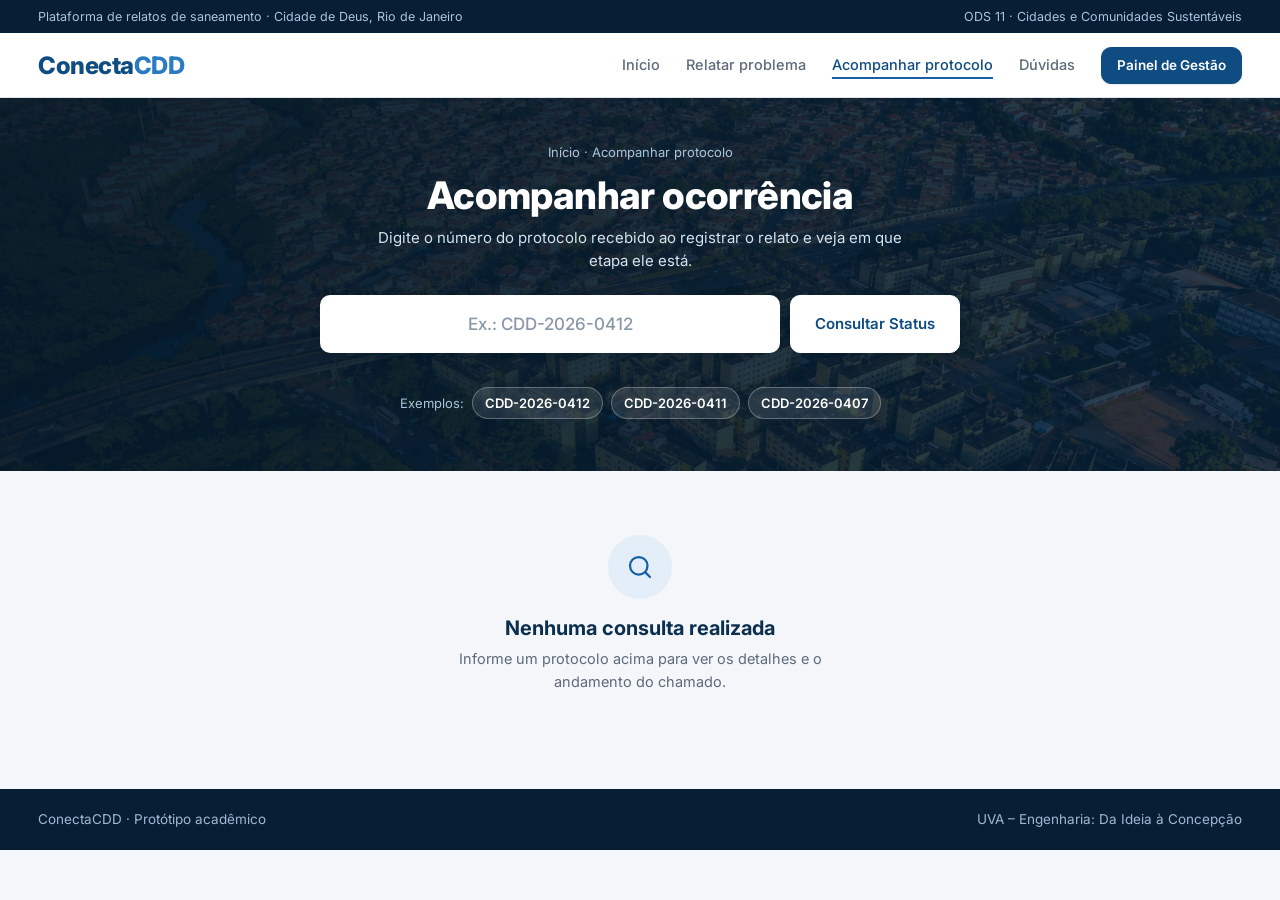
==== acompanhar.html @ 63672cc1 "Feat: add readme.md" ====
<!DOCTYPE html>
<html lang="pt-BR">
<head>
  <meta charset="UTF-8">
  <meta name="viewport" content="width=device-width, initial-scale=1.0">
  <title>Acompanhar protocolo – ConectaCDD</title>

  <link rel="preconnect" href="https://fonts.googleapis.com">
  <link rel="preconnect" href="https://fonts.gstatic.com" crossorigin>
  <link href="https://fonts.googleapis.com/css2?family=Inter:wght@400;500;600;700;800&display=swap" rel="stylesheet">

  <link rel="shortcut icon" href="images/favicon.png" type="image/x-icon">
  <link rel="stylesheet" href="css/style.css">
  <link rel="stylesheet" href="css/acompanhar.css">
</head>
<body>

  <div class="topbar">
    <div class="container topbar-inner">
      <span>Plataforma de relatos de saneamento · Cidade de Deus, Rio de Janeiro</span>
      <span class="topbar-ods">ODS 11 · Cidades e Comunidades Sustentáveis</span>
    </div>
  </div>

  <header class="header">
    <nav class="container nav">
      <a href="index.html" class="logo">Conecta<span>CDD</span></a>

      <ul class="nav-links">
        <li><a href="index.html">Início</a></li>
        <li><a href="relatar.html">Relatar problema</a></li>
        <li><a href="acompanhar.html" class="active">Acompanhar protocolo</a></li>
        <li><a href="index.html#faq">Dúvidas</a></li>
        <li><a href="gestao.html" class="btn btn-sm">Painel de Gestão</a></li>
      </ul>

      <button id="menu-btn" class="menu-btn" aria-label="Abrir menu" aria-expanded="false">☰</button>
    </nav>

    <ul id="menu-mobile" class="nav-mobile hidden">
      <li><a href="index.html">Início</a></li>
      <li><a href="relatar.html">Relatar problema</a></li>
      <li><a href="acompanhar.html">Acompanhar protocolo</a></li>
      <li><a href="index.html#faq">Dúvidas</a></li>
      <li><a href="gestao.html">Painel de Gestão</a></li>
    </ul>
  </header>

  <main>
    <!-- BUSCA -->
    <section class="ac-hero">
      <div class="container ac-hero-inner">
        <p class="ac-crumbs"><a href="index.html">Início</a> · Acompanhar protocolo</p>
        <h1>Acompanhar ocorrência</h1>
        <p class="ac-hero-sub">Digite o número do protocolo recebido ao registrar o relato e veja em que etapa ele está.</p>

        <form class="ac-busca" id="form-busca" novalidate>
          <label class="sr-only" for="protocolo">Número do protocolo</label>
          <div class="ac-busca-linha">
            <input type="text" id="protocolo" name="protocolo" placeholder="Ex.: CDD-2026-0412" maxlength="16" autocomplete="off" autocapitalize="characters" spellcheck="false">
            <button type="submit" class="btn btn-light" id="btn-consultar">Consultar Status</button>
          </div>
          <p class="ac-erro" id="erro-busca" role="alert"></p>

          <div class="ac-exemplos">
            <span>Exemplos:</span>
            <button type="button" class="ac-exemplo" data-protocolo="CDD-2026-0412">CDD-2026-0412</button>
            <button type="button" class="ac-exemplo" data-protocolo="CDD-2026-0411">CDD-2026-0411</button>
            <button type="button" class="ac-exemplo" data-protocolo="CDD-2026-0407">CDD-2026-0407</button>
          </div>
        </form>
      </div>
    </section>

    <!-- RESULTADO -->
    <section class="container ac-area" aria-live="polite">

      <!-- Estado inicial -->
      <div class="ac-vazio" id="estado-vazio">
        <div class="ac-vazio-icone">
          <svg viewBox="0 0 24 24" aria-hidden="true"><circle cx="11" cy="11" r="7"/><path d="M20 20l-3.5-3.5"/></svg>
        </div>
        <h2>Nenhuma consulta realizada</h2>
        <p>Informe um protocolo acima para ver os detalhes e o andamento do chamado.</p>
      </div>

      <!-- Não encontrado -->
      <div class="ac-vazio hidden" id="estado-nao-encontrado">
        <div class="ac-vazio-icone ac-vazio-icone--erro">
          <svg viewBox="0 0 24 24" aria-hidden="true"><circle cx="12" cy="12" r="9"/><path d="M12 8v5"/><path d="M12 16.5h.01"/></svg>
        </div>
        <h2>Protocolo não encontrado</h2>
        <p>Não localizamos <strong id="nao-encontrado-protocolo"></strong>. Confira o número e tente novamente.</p>
        <a href="relatar.html" class="btn btn-ghost">Registrar um novo relato</a>
      </div>

      <!-- Detalhes + Timeline -->
      <div class="ac-resultado hidden" id="resultado">

        <article class="ac-card">
          <div class="ac-topo">
            <div class="ac-protocolo">
              <small>Protocolo</small>
              <strong id="res-protocolo" tabindex="-1">CDD-0000-0000</strong>
            </div>
            <span class="pill" id="res-status">Status</span>
          </div>
          <p class="ac-msg" id="res-mensagem"></p>
        </article>

        <article class="ac-card">
          <h2 class="ac-titulo">Andamento do chamado</h2>
          <ol class="timeline" id="timeline">
            <li class="tl-item" data-etapa="recebido">
              <span class="tl-marcador">1</span>
              <div class="tl-corpo">
                <h3 class="tl-titulo">Registrado</h3>
                <p class="tl-desc">Relato recebido e protocolo gerado.</p>
                <p class="tl-data"></p>
              </div>
            </li>
            <li class="tl-item" data-etapa="analise">
              <span class="tl-marcador">2</span>
              <div class="tl-corpo">
                <h3 class="tl-titulo">Em análise</h3>
                <p class="tl-desc">Iguá Rio e Rio-Águas avaliam e priorizam o chamado.</p>
                <p class="tl-data"></p>
              </div>
            </li>
            <li class="tl-item" data-etapa="campo">
              <span class="tl-marcador">3</span>
              <div class="tl-corpo">
                <h3 class="tl-titulo">Equipe em campo</h3>
                <p class="tl-desc">Equipe enviada ao local para o reparo.</p>
                <p class="tl-data"></p>
              </div>
            </li>
            <li class="tl-item" data-etapa="resolvido">
              <span class="tl-marcador">4</span>
              <div class="tl-corpo">
                <h3 class="tl-titulo">Resolvido</h3>
                <p class="tl-desc">Problema solucionado e chamado encerrado.</p>
                <p class="tl-data"></p>
              </div>
            </li>
          </ol>
        </article>

        <article class="ac-card">
          <h2 class="ac-titulo">Detalhes da ocorrência</h2>
          <dl class="ac-grid">
            <div><dt>Tipo</dt><dd id="res-tipo"></dd></div>
            <div><dt>Órgão responsável</dt><dd id="res-orgao"></dd></div>
            <div><dt>Localidade</dt><dd id="res-localidade"></dd></div>
            <div><dt>Referência</dt><dd id="res-referencia"></dd></div>
            <div><dt>Prioridade</dt><dd><span class="pill" id="res-gravidade"></span></dd></div>
            <div><dt>Registrado em</dt><dd id="res-registro"></dd></div>
            <div><dt>Última atualização</dt><dd id="res-atualizacao"></dd></div>
            <div class="ac-grid-full"><dt>Descrição</dt><dd id="res-descricao"></dd></div>
            <div class="ac-grid-full hidden" id="res-foto-wrap">
              <dt>Foto anexada</dt>
              <dd class="ac-foto"><img id="res-foto" alt="Foto anexada ao relato"></dd>
            </div>
          </dl>

          <div class="ac-acoes">
            <button type="button" class="btn btn-ghost" id="btn-nova-consulta">Nova consulta</button>
            <a href="relatar.html" class="btn">Relatar outro problema</a>
          </div>
        </article>
      </div>
    </section>
  </main>

  <footer class="footer">
    <div class="container footer-inner">
      <span>ConectaCDD · Protótipo acadêmico</span>
      <span>UVA – Engenharia: Da Ideia à Concepção</span>
    </div>
  </footer>

  <script src="js/main.js" defer></script>
  <script src="js/acompanhar.js" defer></script>
</body>
</html>
---- css/style.css ----
/* ===== Tokens de design ===== */
:root {
    --blue-950: #071f35;
    --blue-900: #0b2f4f;
    --blue-700: #0f4c81;
    --blue-600: #1560a8;
    --blue-500: #2b7bc4;
    --blue-100: #e4eef8;
    --blue-50: #f1f6fb;

    --bg: #f4f6f9;
    --surface: #ffffff;
    --border: #dde4ec;
    --text: #17222d;
    --muted: #5d6b7a;

    --ok: #15803d;
    --ok-bg: rgba(22, 163, 74, .12);
    --warn: #b45309;
    --warn-bg: rgba(234, 138, 12, .15);
    --danger: #b91c1c;
    --danger-bg: rgba(220, 38, 38, .11);
    --info: #1d5f9e;
    --info-bg: rgba(37, 117, 196, .12);
    --neutral: #475569;
    --neutral-bg: rgba(100, 116, 139, .14);

    --radius: 10px;
    --radius-lg: 14px;
    --radius-pill: 999px;

    --shadow-sm: 0 1px 2px rgba(15, 35, 55, .06), 0 1px 3px rgba(15, 35, 55, .05);
    --shadow-md: 0 4px 12px rgba(15, 35, 55, .08), 0 2px 4px rgba(15, 35, 55, .05);
    --shadow-lg: 0 14px 32px rgba(15, 35, 55, .16), 0 4px 10px rgba(15, 35, 55, .08);

    --ease: cubic-bezier(.2, .7, .3, 1);
    --gutter: clamp(16px, 3vw, 40px);
}

/* ===== Reset ===== */
* {
    box-sizing: border-box;
    margin: 0;
    padding: 0;
}

html {
    scroll-behavior: smooth;
    scroll-padding-top: 84px;
}

body {
    font-family: "Inter", system-ui, -apple-system, "Segoe UI", Roboto, Arial, sans-serif;
    font-size: 15px;
    line-height: 1.55;
    color: var(--text);
    background: var(--bg);
    -webkit-font-smoothing: antialiased;
}

a {
    color: inherit;
    text-decoration: none;
}

ul,
ol {
    list-style: none;
}

button {
    font-family: inherit;
}

.container {
    width: 100%;
    max-width: 1400px;
    margin: 0 auto;
    padding: 0 var(--gutter);
}

.hidden {
    display: none !important;
}

:focus-visible {
    outline: 3px solid rgba(43, 123, 196, .55);
    outline-offset: 2px;
    border-radius: 6px;
}

/* ===== Botões ===== */
.btn {
    display: inline-block;
    padding: 11px 22px;
    border-radius: var(--radius);
    font-weight: 600;
    font-size: 14.5px;
    background: var(--blue-700);
    color: #fff;
    border: 1px solid var(--blue-700);
    cursor: pointer;
    box-shadow: var(--shadow-sm);
    transition: background .2s var(--ease), border-color .2s var(--ease), transform .2s var(--ease), box-shadow .2s var(--ease);
}

.btn:hover {
    background: var(--blue-900);
    border-color: var(--blue-900);
    transform: translateY(-1px);
    box-shadow: var(--shadow-md);
}

.btn:active {
    transform: translateY(0);
    box-shadow: var(--shadow-sm);
}

.btn-sm {
    padding: 7px 15px;
    font-size: 13.5px;
}

.btn-block {
    width: 100%;
    text-align: center;
}

.btn-light {
    background: #fff;
    color: var(--blue-700);
    border-color: #fff;
}

.btn-light:hover {
    background: var(--blue-50);
    border-color: var(--blue-50);
}

.btn-outline {
    background: transparent;
    border-color: rgba(255, 255, 255, .6);
    box-shadow: none;
}

.btn-outline:hover {
    background: rgba(255, 255, 255, .14);
    border-color: #fff;
}

/* ===== Faixa institucional ===== */
.topbar {
    background: var(--blue-950);
    color: #a9c4da;
    font-size: 12.5px;
}

.topbar-inner {
    display: flex;
    justify-content: space-between;
    gap: 12px;
    padding-top: 7px;
    padding-bottom: 7px;
}

.topbar-ods {
    display: none;
}

/* ===== Cabeçalho ===== */
.header {
    background: rgba(255, 255, 255, .94);
    backdrop-filter: blur(8px);
    border-bottom: 1px solid var(--border);
    box-shadow: var(--shadow-sm);
    position: sticky;
    top: 0;
    z-index: 50;
}

.nav {
    display: flex;
    align-items: center;
    justify-content: space-between;
    height: 64px;
}

.logo {
    font-size: 24px;
    font-weight: 800;
    color: var(--blue-700);
    letter-spacing: -.5px;
}

.logo span {
    color: var(--blue-500);
}

.nav-links {
    display: none;
    align-items: center;
    gap: 26px;
    font-size: 14.5px;
    font-weight: 500;
    color: var(--muted);
}

.nav-links a:not(.btn) {
    position: relative;
    padding: 4px 0;
    transition: color .2s var(--ease);
}

.nav-links a:not(.btn)::after {
    content: "";
    position: absolute;
    left: 0;
    bottom: -2px;
    width: 100%;
    height: 2px;
    background: var(--blue-600);
    transform: scaleX(0);
    transform-origin: left;
    transition: transform .25s var(--ease);
}

.nav-links a:not(.btn):hover,
.nav-links a.active {
    color: var(--blue-700);
}

.nav-links a:not(.btn):hover::after,
.nav-links a.active::after {
    transform: scaleX(1);
}

.menu-btn {
    background: none;
    border: 1px solid var(--border);
    border-radius: var(--radius);
    padding: 5px 12px;
    font-size: 20px;
    cursor: pointer;
    transition: background .2s;
}

.menu-btn:hover {
    background: var(--blue-50);
}

.nav-mobile {
    border-top: 1px solid var(--border);
    background: var(--surface);
}

.nav-mobile a {
    display: block;
    padding: 13px var(--gutter);
    font-size: 15px;
    border-bottom: 1px solid var(--border);
}

.nav-mobile a:hover {
    background: var(--blue-50);
}

/* ===== Hero ===== */
.hero {
    color: #fff;
    background:
        linear-gradient(105deg, rgba(5, 25, 42, .93) 0%, rgba(7, 31, 53, .8) 55%, rgba(7, 31, 53, .66) 100%),
        url("../images/hero-cdd.jpg") center / cover no-repeat,
        var(--blue-900);
}

.hero-grid {
    display: grid;
    gap: 24px;
    padding-top: 44px;
    padding-bottom: 48px;
}

.hero-badge {
    display: inline-block;
    margin-bottom: 14px;
    padding: 4px 12px;
    font-size: 12.5px;
    font-weight: 600;
    letter-spacing: .2px;
    color: #cfe4f5;
    background: rgba(255, 255, 255, .1);
    border: 1px solid rgba(255, 255, 255, .18);
    border-radius: var(--radius-pill);
}

.hero h1 {
    font-size: 32px;
    line-height: 1.18;
    font-weight: 800;
    letter-spacing: -.8px;
    max-width: 800px;
    text-shadow: 0 1px 4px rgba(0, 0, 0, .4);
}

.hero p {
    margin-top: 14px;
    max-width: 640px;
    font-size: 17px;
    color: #d3e3f0;
}

.hero-actions {
    margin-top: 24px;
    display: flex;
    flex-wrap: wrap;
    gap: 12px;
}

.consulta {
    background: var(--surface);
    color: var(--text);
    border-radius: var(--radius-lg);
    padding: 24px;
    align-self: center;
    box-shadow: var(--shadow-lg);
}

.consulta h2 {
    font-size: 19px;
    font-weight: 700;
    color: var(--blue-900);
}

.consulta-sub {
    margin: 2px 0 16px;
    font-size: 13.5px;
    color: var(--muted);
}

.consulta label {
    display: block;
    font-size: 13px;
    font-weight: 600;
    color: var(--muted);
    margin-bottom: 6px;
}

.consulta input {
    width: 100%;
    padding: 12px 14px;
    margin-bottom: 14px;
    border: 1px solid var(--border);
    border-radius: var(--radius);
    font-size: 15px;
    font-family: inherit;
    background: var(--blue-50);
    transition: border-color .2s, box-shadow .2s, background .2s;
}

.consulta input:focus {
    outline: none;
    background: #fff;
    border-color: var(--blue-500);
    box-shadow: 0 0 0 4px rgba(43, 123, 196, .15);
}

.consulta-dica {
    margin-top: 12px;
    font-size: 12.5px;
    color: var(--muted);
}

.link-btn {
    background: none;
    border: none;
    padding: 0;
    font-size: inherit;
    font-weight: 600;
    color: var(--blue-600);
    cursor: pointer;
    text-decoration: underline;
    text-underline-offset: 2px;
}

.link-btn:hover {
    color: var(--blue-900);
}

/* ===== Estatísticas ===== */
.stats {
    background: var(--surface);
    border-bottom: 1px solid var(--border);
}

.stats-grid {
    display: grid;
    grid-template-columns: repeat(2, 1fr);
    gap: 4px;
    padding-top: 6px;
    padding-bottom: 6px;
}

.stat {
    padding: 14px 18px;
    margin: 8px 0;
    border-left: 4px solid var(--blue-600);
    border-radius: 2px;
}

.stat strong {
    display: block;
    font-size: 32px;
    font-weight: 800;
    letter-spacing: -.8px;
    line-height: 1.1;
    color: var(--blue-700);
}

.stat span {
    font-size: 12.5px;
    font-weight: 500;
    color: var(--muted);
    text-transform: uppercase;
    letter-spacing: .5px;
}

.stat-ok {
    border-color: #22a35a;
}

.stat-ok strong {
    color: var(--ok);
}

.stat-warn {
    border-color: #e8890c;
}

.stat-warn strong {
    color: var(--warn);
}

.stat-danger {
    border-color: #dc4a4a;
}

.stat-danger strong {
    color: var(--danger);
}

/* ===== Blocos ===== */
.block {
    padding-top: 28px;
}

.block-last {
    padding-bottom: 36px;
}

.block-head {
    display: flex;
    flex-direction: column;
    gap: 2px;
    margin-bottom: 14px;
}

.block-title {
    font-size: 21px;
    font-weight: 700;
    letter-spacing: -.3px;
    color: var(--blue-900);
    margin-bottom: 14px;
}

.block-head .block-title {
    margin-bottom: 0;
}

.block-sub {
    font-size: 14px;
    color: var(--muted);
}

.tipos {
    display: grid;
    grid-template-columns: repeat(2, 1fr);
    gap: 14px;
}

.tipo {
    display: block;
    background: var(--surface);
    border: 1px solid var(--border);
    border-top: 4px solid var(--blue-600);
    border-radius: var(--radius-lg);
    padding: 18px 20px;
    box-shadow: var(--shadow-sm);
    transition: transform .25s var(--ease), box-shadow .25s var(--ease), border-color .25s;
}

.tipo:hover {
    transform: translateY(-3px);
    box-shadow: var(--shadow-md);
}

.tipo strong {
    display: block;
    font-size: 16.5px;
    font-weight: 700;
    margin-bottom: 2px;
}

.tipo span {
    font-size: 13.5px;
    color: var(--muted);
}

.tipo-esgoto {
    border-top-color: #8a5a34;
}

.tipo-vazamento {
    border-top-color: #1d8fb5;
}

.tipo-alagamento {
    border-top-color: #2c64b8;
}

.tipo-entulho {
    border-top-color: #d98a14;
}

/* ===== Painéis ===== */
.content {
    display: grid;
    gap: 18px;
    padding-top: 18px;
    padding-bottom: 6px;
}

.panel {
    background: var(--surface);
    border: 1px solid var(--border);
    border-radius: var(--radius-lg);
    padding: 20px 22px;
    box-shadow: var(--shadow-sm);
}

.panel-head {
    display: flex;
    align-items: center;
    justify-content: space-between;
    gap: 10px;
    padding-bottom: 12px;
    margin-bottom: 14px;
    border-bottom: 1px solid var(--border);
}

.panel-head h2 {
    font-size: 18px;
    font-weight: 700;
    color: var(--blue-900);
}

.resultado {
    font-size: 12.5px;
    font-weight: 600;
    color: var(--blue-700);
    background: var(--blue-100);
    padding: 3px 11px;
    border-radius: var(--radius-pill);
    white-space: nowrap;
}

/* Filtros */
.filtros {
    display: flex;
    flex-direction: column;
    gap: 10px;
    margin-bottom: 14px;
}

.busca input {
    width: 100%;
    padding: 10px 14px;
    border: 1px solid var(--border);
    border-radius: var(--radius);
    font-size: 14px;
    font-family: inherit;
    background: var(--blue-50);
    transition: border-color .2s, box-shadow .2s, background .2s;
}

.busca input:focus {
    outline: none;
    background: #fff;
    border-color: var(--blue-500);
    box-shadow: 0 0 0 4px rgba(43, 123, 196, .15);
}

.chips {
    display: flex;
    flex-wrap: wrap;
    gap: 8px;
}

.chip {
    padding: 6px 14px;
    font-size: 13px;
    font-weight: 600;
    color: var(--muted);
    background: var(--surface);
    border: 1px solid var(--border);
    border-radius: var(--radius-pill);
    cursor: pointer;
    transition: background .2s var(--ease), color .2s, border-color .2s, transform .2s var(--ease);
}

.chip:hover {
    border-color: var(--blue-500);
    color: var(--blue-700);
    transform: translateY(-1px);
}

.chip.is-active {
    background: var(--blue-700);
    border-color: var(--blue-700);
    color: #fff;
}

/* Tabela */
.table-wrap {
    overflow-x: auto;
    border: 1px solid var(--border);
    border-radius: var(--radius);
}

table {
    width: 100%;
    border-collapse: collapse;
    font-size: 14px;
    min-width: 880px;
}

thead th {
    text-align: left;
    background: var(--blue-50);
    color: var(--muted);
    font-size: 11.5px;
    font-weight: 700;
    text-transform: uppercase;
    letter-spacing: .6px;
}

th,
td {
    padding: 12px 14px;
    border-bottom: 1px solid var(--border);
    vertical-align: middle;
}

tbody tr:last-child td {
    border-bottom: none;
}

tbody tr {
    transition: background .2s;
}

tbody tr:hover {
    background: var(--blue-50);
}

td:first-child {
    font-weight: 700;
    color: var(--blue-700);
    white-space: nowrap;
}

td:nth-child(3) {
    min-width: 280px;
    color: #2c3a47;
}

td:last-child {
    color: var(--muted);
    white-space: nowrap;
}

tr.destaque {
    animation: destaque 2.6s var(--ease);
}

@keyframes destaque {

    0%,
    60% {
        background: rgba(43, 123, 196, .2);
    }

    100% {
        background: transparent;
    }
}

.vazio {
    text-align: center;
    color: var(--muted);
    padding: 28px 14px;
}

/* Pílulas de status e gravidade */
.pill {
    display: inline-flex;
    align-items: center;
    gap: 6px;
    padding: 3px 11px;
    border-radius: var(--radius-pill);
    font-size: 12.5px;
    font-weight: 600;
    white-space: nowrap;
}

.pill::before {
    content: "";
    width: 6px;
    height: 6px;
    border-radius: 50%;
    background: currentColor;
}

.pill-alta {
    color: var(--danger);
    background: var(--danger-bg);
}

.pill-media {
    color: var(--warn);
    background: var(--warn-bg);
}

.pill-baixa {
    color: var(--ok);
    background: var(--ok-bg);
}

.pill-analise {
    color: var(--neutral);
    background: var(--neutral-bg);
}

.pill-andamento {
    color: var(--info);
    background: var(--info-bg);
}

.pill-resolvido {
    color: var(--ok);
    background: var(--ok-bg);
}

.steps {
    display: grid;
    gap: 18px;
}

.steps li {
    display: flex;
    gap: 14px;
    align-items: flex-start;
}

.step-num {
    flex: 0 0 36px;
    height: 36px;
    border-radius: 50%;
    background: var(--blue-100);
    color: var(--blue-700);
    font-weight: 800;
    font-size: 15px;
    display: grid;
    place-items: center;
}

.steps h3 {
    font-size: 15.5px;
    font-weight: 700;
}

.steps p {
    font-size: 14px;
    color: var(--muted);
}

.note {
    margin-top: 10px;
    font-size: 12.5px;
    color: var(--muted);
}

/* ===== Áreas ===== */
.areas {
    display: grid;
    grid-template-columns: repeat(2, 1fr);
    gap: 14px;
}

.area {
    background: var(--surface);
    border: 1px solid var(--border);
    border-left: 4px solid var(--blue-500);
    border-radius: var(--radius-lg);
    padding: 16px 18px;
    box-shadow: var(--shadow-sm);
    transition: transform .25s var(--ease), box-shadow .25s var(--ease);
}

.area:hover {
    transform: translateY(-3px);
    box-shadow: var(--shadow-md);
}

.area h3 {
    font-size: 16.5px;
    font-weight: 700;
    color: var(--blue-900);
}

.area p {
    font-size: 13.5px;
    color: var(--muted);
}

.area-count {
    display: inline-block;
    margin-top: 10px;
    font-size: 12.5px;
    font-weight: 600;
    color: var(--blue-700);
    background: var(--blue-100);
    padding: 3px 11px;
    border-radius: var(--radius-pill);
}

/* ===== Parceiros: logo em círculo, fundo preenchendo 100% até a borda redonda ===== */
.parceiros {
    display: grid;
    grid-template-columns: 1fr;
    gap: 14px;
}

.parceiro {
    display: flex;
    flex-direction: column;
    align-items: center;
    text-align: center;
    padding: 24px 22px 26px;
    background: var(--surface);
    border: 1px solid var(--border);
    border-radius: var(--radius-lg);
    box-shadow: var(--shadow-sm);
    transition: transform .25s var(--ease), box-shadow .25s var(--ease);
}

.parceiro:hover {
    transform: translateY(-3px);
    box-shadow: var(--shadow-md);
}

/* Círculo: sem padding, sem borda interna; o fundo vai até a borda redonda */
.parceiro-logo {
    width: 104px;
    height: 104px;
    flex: 0 0 104px;
    margin-bottom: 16px;
    padding: 0;
    border: 0;
    border-radius: 50%;
    overflow: hidden;
    display: flex;
    align-items: center;
    justify-content: center;
    box-shadow: 0 0 0 1px rgba(15, 35, 55, .10), 0 3px 10px rgba(15, 35, 55, .10);
    /* contorno externo suave */
}

.parceiro-logo img {
    display: block;
    width: 78%;
    height: 78%;
    object-fit: contain;
    object-position: center;
}

/* Cores de fundo de cada instituição */
.logo-igua {
    background: #F7F9FA;
}

.logo-rio-aguas {
    background: #002754;
}

.logo-prefeitura {
    background: #F8F9FA;
}

.parceiro h3 {
    font-size: 17px;
    font-weight: 700;
    color: var(--blue-900);
    margin-bottom: 4px;
}

.parceiro p {
    font-size: 14px;
    color: var(--muted);
}

.transparencia {
    display: grid;
    grid-template-columns: repeat(2, 1fr);
    gap: 1px;
    margin-top: 14px;
    background: var(--border);
    border: 1px solid var(--border);
    border-radius: var(--radius-lg);
    overflow: hidden;
    box-shadow: var(--shadow-sm);
}

.indicador {
    background: var(--surface);
    padding: 16px 20px;
}

.indicador strong {
    display: block;
    font-size: 26px;
    font-weight: 800;
    letter-spacing: -.5px;
    line-height: 1.15;
    color: var(--blue-700);
}

.indicador span {
    font-size: 12.5px;
    color: var(--muted);
    text-transform: uppercase;
    letter-spacing: .5px;
}

/* ===== FAQ ===== */
.faq {
    display: grid;
    gap: 10px;
}

.faq details {
    background: var(--surface);
    border: 1px solid var(--border);
    border-radius: var(--radius);
    box-shadow: var(--shadow-sm);
    transition: box-shadow .2s, border-color .2s;
}

.faq details:hover {
    box-shadow: var(--shadow-md);
}

.faq details[open] {
    border-color: #bcd3ea;
}

.faq summary {
    list-style: none;
    cursor: pointer;
    padding: 15px 18px;
    font-size: 15.5px;
    font-weight: 600;
    color: var(--blue-900);
    display: flex;
    justify-content: space-between;
    align-items: center;
    gap: 14px;
}

.faq summary::-webkit-details-marker {
    display: none;
}

.faq summary::after {
    content: "+";
    font-size: 24px;
    font-weight: 400;
    color: var(--blue-500);
    line-height: 1;
    transition: transform .25s var(--ease);
}

.faq details[open] summary::after {
    content: "−";
}

.faq details p {
    padding: 0 18px 16px;
    font-size: 14.5px;
    color: var(--muted);
}

/* ===== Toasts ===== */
.toast-area {
    position: fixed;
    right: 16px;
    bottom: 16px;
    left: 16px;
    z-index: 100;
    display: flex;
    flex-direction: column;
    align-items: flex-end;
    gap: 10px;
    pointer-events: none;
}

.toast {
    pointer-events: auto;
    display: flex;
    gap: 12px;
    align-items: flex-start;
    width: 100%;
    max-width: 380px;
    background: var(--surface);
    border: 1px solid var(--border);
    border-left: 5px solid var(--blue-600);
    border-radius: var(--radius);
    padding: 13px 14px;
    box-shadow: var(--shadow-lg);
    animation: toast-in .35s var(--ease);
}

.toast.saindo {
    animation: toast-out .25s ease forwards;
}

.toast-success {
    border-left-color: #22a35a;
}

.toast-error {
    border-left-color: #dc4a4a;
}

.toast-info {
    border-left-color: var(--blue-600);
}

.toast-icone {
    flex: 0 0 24px;
    height: 24px;
    border-radius: 50%;
    display: grid;
    place-items: center;
    font-size: 13px;
    font-weight: 800;
    color: #fff;
    background: var(--blue-600);
}

.toast-success .toast-icone {
    background: #22a35a;
}

.toast-error .toast-icone {
    background: #dc4a4a;
}

.toast-corpo {
    flex: 1;
}

.toast-corpo strong {
    display: block;
    font-size: 14.5px;
    font-weight: 700;
}

.toast-corpo span {
    font-size: 13.5px;
    color: var(--muted);
}

.toast-fechar {
    background: none;
    border: none;
    font-size: 20px;
    line-height: 1;
    color: var(--muted);
    cursor: pointer;
    padding: 0 2px;
}

.toast-fechar:hover {
    color: var(--text);
}

@keyframes toast-in {
    from {
        opacity: 0;
        transform: translateY(14px);
    }

    to {
        opacity: 1;
        transform: translateY(0);
    }
}

@keyframes toast-out {
    to {
        opacity: 0;
        transform: translateY(8px);
    }
}

/* ===== Rodapé ===== */
.footer {
    background: var(--blue-950);
    color: #9fbad0;
    font-size: 13.5px;
    padding: 20px 0;
}

.footer-inner {
    display: flex;
    flex-direction: column;
    gap: 4px;
    text-align: center;
}

/* ===== Desktop ===== */
@media (min-width: 768px) {
    .topbar-ods {
        display: inline;
    }

    .nav-links {
        display: flex;
    }

    .menu-btn,
    .nav-mobile {
        display: none !important;
    }

    .hero-grid {
        grid-template-columns: 1.7fr 1fr;
        gap: 56px;
        padding-top: 76px;
        padding-bottom: 84px;
    }

    .hero h1 {
        font-size: 44px;
    }

    .hero p {
        font-size: 18.5px;
    }

    .stats-grid {
        grid-template-columns: repeat(4, 1fr);
    }

    .tipos {
        grid-template-columns: repeat(4, 1fr);
    }

    .content {
        grid-template-columns: 2.4fr 1fr;
        align-items: start;
    }

    .filtros {
        flex-direction: row;
        align-items: center;
        justify-content: space-between;
    }

    .busca {
        flex: 1;
        max-width: 420px;
    }

    .block-head {
        flex-direction: row;
        align-items: baseline;
        justify-content: space-between;
    }

    .areas {
        grid-template-columns: repeat(3, 1fr);
    }

    .parceiros {
        grid-template-columns: repeat(3, 1fr);
    }

    .transparencia {
        grid-template-columns: repeat(4, 1fr);
    }

    .faq {
        grid-template-columns: 1fr 1fr;
        align-items: start;
    }

    .toast-area {
        left: auto;
    }

    .footer-inner {
        flex-direction: row;
        justify-content: space-between;
        text-align: left;
    }
}

/* Respeita quem prefere menos animação */
@media (prefers-reduced-motion: reduce) {

    *,
    *::before,
    *::after {
        animation-duration: .01ms !important;
        transition-duration: .01ms !important;
        scroll-behavior: auto !important;
    }
}
---- css/acompanhar.css ----
/* ===== Tela de acompanhamento (usa os tokens do style.css) ===== */
.sr-only {
    position: absolute;
    width: 1px;
    height: 1px;
    overflow: hidden;
    clip: rect(0 0 0 0);
    white-space: nowrap;
}

/* ===== Busca ===== */
.ac-hero {
    color: #fff;
    text-align: center;
    background:
        linear-gradient(105deg, rgba(5, 25, 42, .95) 0%, rgba(7, 31, 53, .84) 100%),
        url("../images/hero-cdd.jpg") center / cover no-repeat,
        var(--blue-900);
}

.ac-hero-inner {
    padding: 28px 0 36px;
}

.ac-crumbs {
    font-size: 13px;
    color: #a9c4da;
    margin-bottom: 10px;
}

.ac-crumbs a:hover {
    color: #fff;
}

.ac-hero h1 {
    font-size: 28px;
    font-weight: 800;
    letter-spacing: -.6px;
    line-height: 1.2;
}

.ac-hero-sub {
    max-width: 560px;
    margin: 8px auto 0;
    color: #d3e3f0;
}

.ac-busca {
    max-width: 640px;
    margin: 22px auto 0;
}

.ac-busca-linha {
    display: flex;
    flex-direction: column;
    gap: 10px;
}

.ac-busca input {
    width: 100%;
    padding: 14px 16px;
    border: 2px solid transparent;
    border-radius: var(--radius);
    background: #fff;
    color: var(--text);
    font: inherit;
    font-size: 17px;
    font-weight: 600;
    letter-spacing: .5px;
    text-align: center;
    text-transform: uppercase;
    box-shadow: var(--shadow-md);
    transition: border-color .2s, box-shadow .2s;
}

.ac-busca input::placeholder {
    color: #8a98a6;
    font-weight: 500;
    text-transform: none;
    letter-spacing: 0;
}

.ac-busca input:focus {
    outline: none;
    border-color: var(--blue-500);
    box-shadow: 0 0 0 4px rgba(43, 123, 196, .3);
}

.ac-busca .btn {
    padding: 14px 24px;
    font-size: 15px;
}

.ac-erro {
    min-height: 20px;
    margin-top: 8px;
    font-size: 13.5px;
    font-weight: 600;
    color: #ffc9c9;
}

.ac-exemplos {
    display: flex;
    flex-wrap: wrap;
    justify-content: center;
    align-items: center;
    gap: 8px;
    margin-top: 6px;
    font-size: 13px;
    color: #a9c4da;
}

.ac-exemplo {
    padding: 5px 12px;
    border: 1px solid rgba(255, 255, 255, .28);
    border-radius: var(--radius-pill);
    background: rgba(255, 255, 255, .1);
    color: #fff;
    font: inherit;
    font-size: 13px;
    font-weight: 600;
    cursor: pointer;
    transition: background .2s var(--ease), transform .2s var(--ease), border-color .2s;
}

.ac-exemplo:hover {
    background: rgba(255, 255, 255, .2);
    border-color: #fff;
    transform: translateY(-1px);
}

/* ===== Área de resultado ===== */
.ac-area {
    padding-top: 24px;
    padding-bottom: 40px;
    max-width: 1000px;
}

.ac-vazio {
    text-align: center;
    padding: 40px 16px;
    color: var(--muted);
}

.ac-vazio h2 {
    font-size: 20px;
    font-weight: 700;
    color: var(--blue-900);
    margin-bottom: 4px;
}

.ac-vazio p {
    max-width: 420px;
    margin: 0 auto 16px;
    font-size: 14.5px;
}

.ac-vazio-icone {
    display: grid;
    place-items: center;
    width: 64px;
    height: 64px;
    margin: 0 auto 14px;
    border-radius: 50%;
    background: var(--blue-100);
    color: var(--blue-600);
}

.ac-vazio-icone--erro {
    background: var(--danger-bg);
    color: var(--danger);
}

.ac-vazio-icone svg {
    width: 30px;
    height: 30px;
    fill: none;
    stroke: currentColor;
    stroke-width: 1.8;
    stroke-linecap: round;
    stroke-linejoin: round;
}

.ac-card {
    margin-bottom: 16px;
    padding: 20px 20px;
    background: var(--surface);
    border: 1px solid var(--border);
    border-radius: var(--radius-lg);
    box-shadow: var(--shadow-sm);
    animation: ac-entrada .4s var(--ease) both;
}

.ac-card:nth-child(2) {
    animation-delay: .06s;
}

.ac-card:nth-child(3) {
    animation-delay: .12s;
}

@keyframes ac-entrada {
    from {
        opacity: 0;
        transform: translateY(10px);
    }

    to {
        opacity: 1;
        transform: none;
    }
}

.ac-titulo {
    font-size: 17px;
    font-weight: 700;
    color: var(--blue-900);
    padding-bottom: 12px;
    margin-bottom: 16px;
    border-bottom: 1px solid var(--border);
}

.ac-topo {
    display: flex;
    flex-wrap: wrap;
    justify-content: space-between;
    align-items: center;
    gap: 10px;
}

.ac-protocolo small {
    display: block;
    font-size: 12px;
    font-weight: 600;
    letter-spacing: .6px;
    text-transform: uppercase;
    color: var(--muted);
}

.ac-protocolo strong {
    display: block;
    font-size: 26px;
    font-weight: 800;
    letter-spacing: .5px;
    color: var(--blue-700);
    outline: none;
}

.ac-topo .pill {
    font-size: 13.5px;
    padding: 5px 14px;
}

.ac-msg {
    margin-top: 14px;
    padding: 12px 14px;
    border-radius: var(--radius);
    background: var(--blue-50);
    border: 1px solid #cfe0f1;
    font-size: 14.5px;
    color: var(--blue-900);
}

.ac-msg--ok {
    background: rgba(22, 163, 74, .08);
    border-color: rgba(22, 163, 74, .3);
    color: #14532d;
}

/* Cores do status (complementam as pílulas do style.css) */
.pill-s-recebido {
    color: var(--blue-700);
    background: var(--blue-100);
}

.pill-s-analise {
    color: var(--neutral);
    background: var(--neutral-bg);
}

.pill-s-campo {
    color: var(--warn);
    background: var(--warn-bg);
}

.pill-s-resolvido {
    color: var(--ok);
    background: var(--ok-bg);
}

/* ===== Timeline (vertical no celular, horizontal no desktop) ===== */
.timeline {
    list-style: none;
}

.tl-item {
    position: relative;
    display: grid;
    grid-template-columns: 36px 1fr;
    gap: 14px;
    padding-bottom: 26px;
}

.tl-item:last-child {
    padding-bottom: 0;
}

.tl-item::after {
    content: "";
    position: absolute;
    left: 17px;
    top: 40px;
    bottom: 4px;
    width: 2px;
    background: var(--border);
}

.tl-item:last-child::after {
    display: none;
}

.tl-item.is-done::after {
    background: var(--blue-600);
}

.tl-marcador {
    position: relative;
    z-index: 1;
    display: grid;
    place-items: center;
    width: 36px;
    height: 36px;
    border-radius: 50%;
    background: #fff;
    border: 2px solid var(--border);
    font-size: 14px;
    font-weight: 800;
    color: var(--muted);
    transition: all .3s var(--ease);
}

.tl-item.is-done .tl-marcador {
    background: var(--blue-700);
    border-color: var(--blue-700);
    color: #fff;
}

.tl-item.is-current .tl-marcador {
    background: var(--blue-600);
    border-color: var(--blue-600);
    color: #fff;
    box-shadow: 0 0 0 5px rgba(43, 123, 196, .2);
    animation: ac-pulso 1.8s ease-in-out infinite;
}

.tl-item.is-final .tl-marcador {
    background: #22a35a;
    border-color: #22a35a;
    animation: none;
    box-shadow: 0 0 0 5px rgba(34, 163, 90, .18);
}

@keyframes ac-pulso {

    0%,
    100% {
        box-shadow: 0 0 0 4px rgba(43, 123, 196, .22);
    }

    50% {
        box-shadow: 0 0 0 9px rgba(43, 123, 196, .06);
    }
}

.tl-corpo {
    padding-top: 4px;
}

.tl-titulo {
    font-size: 15.5px;
    font-weight: 700;
    color: var(--muted);
}

.tl-item.is-done .tl-titulo,
.tl-item.is-current .tl-titulo {
    color: var(--blue-900);
}

.tl-desc {
    margin-top: 1px;
    font-size: 13.5px;
    color: var(--muted);
}

.tl-data {
    margin-top: 5px;
    font-size: 12.5px;
    font-weight: 600;
    color: #9aa7b4;
}

.tl-item.is-done .tl-data,
.tl-item.is-current .tl-data {
    color: var(--blue-700);
}

/* ===== Detalhes ===== */
.ac-grid {
    display: grid;
    grid-template-columns: 1fr;
    gap: 16px 28px;
}

.ac-grid dt {
    font-size: 12px;
    font-weight: 700;
    letter-spacing: .5px;
    text-transform: uppercase;
    color: var(--muted);
    margin-bottom: 3px;
}

.ac-grid dd {
    font-size: 15px;
    font-weight: 500;
    word-break: break-word;
}

.ac-foto img {
    display: block;
    max-width: 100%;
    max-height: 280px;
    border-radius: 12px;
    border: 1px solid var(--border);
    object-fit: cover;
}

.ac-acoes {
    display: flex;
    flex-wrap: wrap;
    gap: 10px;
    margin-top: 22px;
    padding-top: 18px;
    border-top: 1px solid var(--border);
}

.ac-acoes .btn {
    text-align: center;
}

.btn-ghost {
    background: #fff;
    color: var(--blue-700);
    border-color: var(--border);
}

.btn-ghost:hover {
    background: var(--blue-50);
    border-color: var(--blue-500);
    color: var(--blue-900);
}

.btn[disabled] {
    opacity: .65;
    cursor: not-allowed;
    transform: none;
}

/* ===== Desktop ===== */
@media (min-width: 768px) {
    .ac-hero-inner {
        padding: 44px 0 52px;
    }

    .ac-hero h1 {
        font-size: 38px;
    }

    .ac-busca-linha {
        flex-direction: row;
    }

    .ac-busca .btn {
        flex: none;
    }

    .ac-card {
        padding: 24px 28px;
    }

    .timeline {
        display: grid;
        grid-template-columns: repeat(4, 1fr);
    }

    .tl-item {
        display: block;
        padding: 0 12px;
        text-align: center;
    }

    .tl-item::after {
        left: calc(50% + 26px);
        right: calc(-50% + 26px);
        top: 17px;
        bottom: auto;
        width: auto;
        height: 2px;
    }

    .tl-marcador {
        margin: 0 auto 12px;
    }

    .tl-corpo {
        padding-top: 0;
    }

    .ac-grid {
        grid-template-columns: 1fr 1fr;
    }

    .ac-grid-full {
        grid-column: 1 / -1;
    }
}
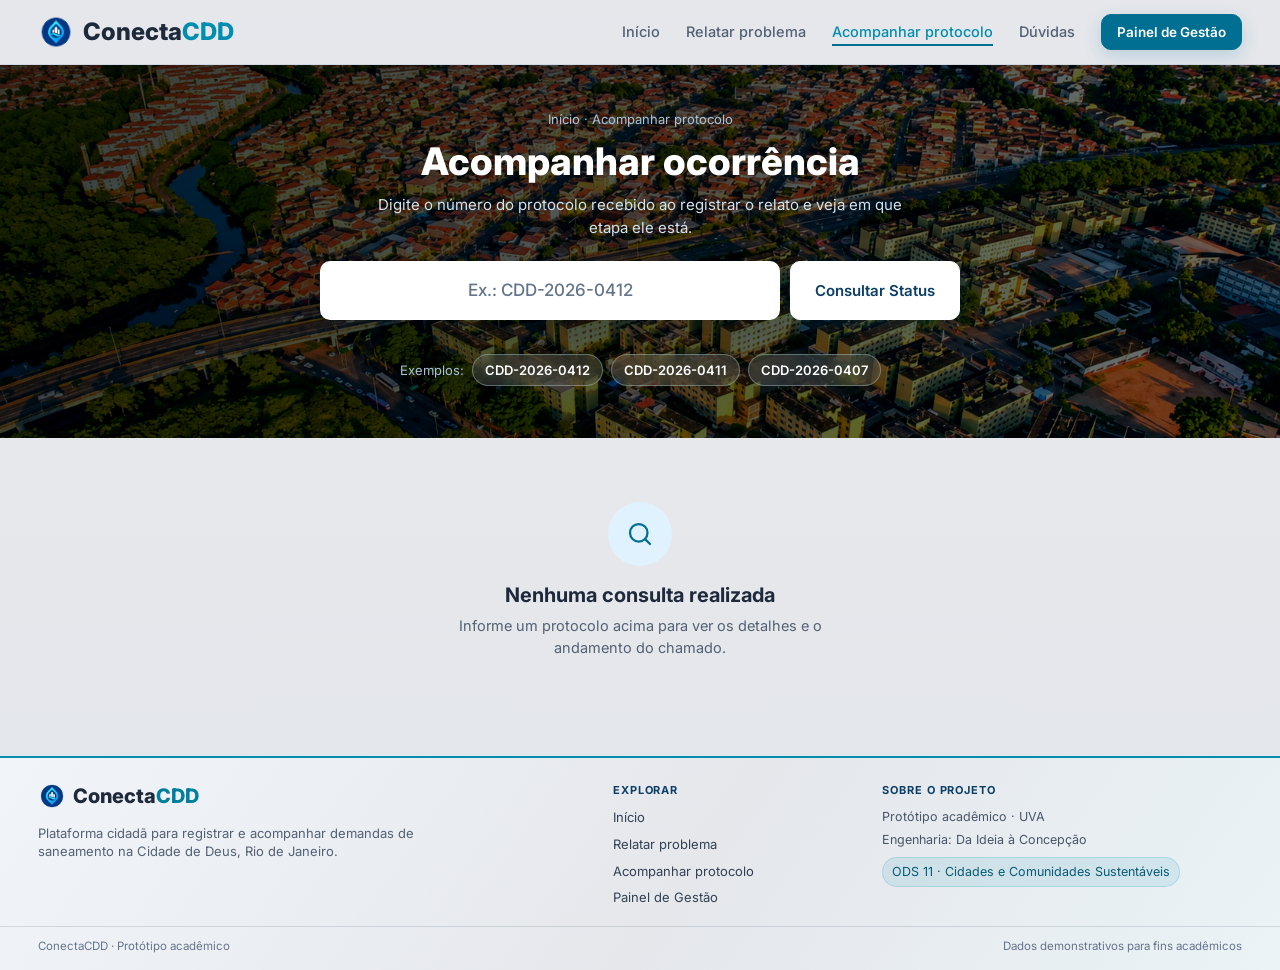
==== commit 9cfebbc9: "Feat: protótipo concluído" ====
--- a/acompanhar.html
+++ b/acompanhar.html
@@ -15,16 +15,9 @@
 </head>
 <body>
 
-  <div class="topbar">
-    <div class="container topbar-inner">
-      <span>Plataforma de relatos de saneamento · Cidade de Deus, Rio de Janeiro</span>
-      <span class="topbar-ods">ODS 11 · Cidades e Comunidades Sustentáveis</span>
-    </div>
-  </div>
-
   <header class="header">
     <nav class="container nav">
-      <a href="index.html" class="logo">Conecta<span>CDD</span></a>
+      <a href="index.html" class="logo"><img src="images/logo.png" alt="" />Conecta<span>CDD</span></a>
 
       <ul class="nav-links">
         <li><a href="index.html">Início</a></li>
@@ -173,9 +166,30 @@
   </main>
 
   <footer class="footer">
-    <div class="container footer-inner">
+    <div class="container footer-main">
+      <div class="footer-brand">
+        <a href="index.html" class="footer-logo"><img src="images/logo.png" alt="" />Conecta<span>CDD</span></a>
+        <p>Plataforma cidadã para registrar e acompanhar demandas de saneamento na Cidade de Deus, Rio de Janeiro.</p>
+      </div>
+      <nav class="footer-navigation" aria-label="Navegação do rodapé">
+        <h2 class="footer-title">Explorar</h2>
+        <ul>
+          <li><a href="index.html">Início</a></li>
+          <li><a href="relatar.html">Relatar problema</a></li>
+          <li><a href="acompanhar.html">Acompanhar protocolo</a></li>
+          <li><a href="gestao.html">Painel de Gestão</a></li>
+        </ul>
+      </nav>
+      <div class="footer-project">
+        <h2 class="footer-title">Sobre o projeto</h2>
+        <p>Protótipo acadêmico · UVA</p>
+        <p>Engenharia: Da Ideia à Concepção</p>
+        <span class="footer-ods">ODS 11 · Cidades e Comunidades Sustentáveis</span>
+      </div>
+    </div>
+    <div class="container footer-bottom">
       <span>ConectaCDD · Protótipo acadêmico</span>
-      <span>UVA – Engenharia: Da Ideia à Concepção</span>
+      <span>Dados demonstrativos para fins acadêmicos</span>
     </div>
   </footer>
 
--- a/css/style.css
+++ b/css/style.css
@@ -1,18 +1,18 @@
 /* ===== Tokens de design ===== */
 :root {
-    --blue-950: #071f35;
-    --blue-900: #0b2f4f;
-    --blue-700: #0f4c81;
-    --blue-600: #1560a8;
-    --blue-500: #2b7bc4;
-    --blue-100: #e4eef8;
-    --blue-50: #f1f6fb;
-
-    --bg: #f4f6f9;
+    --blue-950: #0f172a;
+    --blue-900: #0f172a;
+    --blue-700: #0b3f68;
+    --blue-600: #006f91;
+    --blue-500: #008eae;
+    --blue-100: #e0f2fe;
+    --blue-50: #f8fafc;
+
+    --bg: #e5e7eb;
     --surface: #ffffff;
-    --border: #dde4ec;
-    --text: #17222d;
-    --muted: #5d6b7a;
+    --border: #cbd5e1;
+    --text: #1e293b;
+    --muted: #526174;
 
     --ok: #15803d;
     --ok-bg: rgba(22, 163, 74, .12);
@@ -29,9 +29,9 @@
     --radius-lg: 14px;
     --radius-pill: 999px;
 
-    --shadow-sm: 0 1px 2px rgba(15, 35, 55, .06), 0 1px 3px rgba(15, 35, 55, .05);
-    --shadow-md: 0 4px 12px rgba(15, 35, 55, .08), 0 2px 4px rgba(15, 35, 55, .05);
-    --shadow-lg: 0 14px 32px rgba(15, 35, 55, .16), 0 4px 10px rgba(15, 35, 55, .08);
+    --shadow-sm: 0 3px 12px rgba(15, 35, 55, .08), 0 1px 3px rgba(15, 35, 55, .05);
+    --shadow-md: 0 12px 32px rgba(15, 35, 55, .12), 0 3px 9px rgba(15, 35, 55, .06);
+    --shadow-lg: 0 22px 52px rgba(15, 35, 55, .16), 0 6px 18px rgba(15, 35, 55, .07);
 
     --ease: cubic-bezier(.2, .7, .3, 1);
     --gutter: clamp(16px, 3vw, 40px);
@@ -54,7 +54,9 @@
     font-size: 15px;
     line-height: 1.55;
     color: var(--text);
-    background: var(--bg);
+    background:
+        radial-gradient(900px 420px at 8% 0%, rgba(8, 169, 196, .07), transparent 70%),
+        var(--bg);
     -webkit-font-smoothing: antialiased;
 }
 
@@ -105,10 +107,10 @@
 }
 
 .btn:hover {
-    background: var(--blue-900);
-    border-color: var(--blue-900);
-    transform: translateY(-1px);
-    box-shadow: var(--shadow-md);
+    background: #075f73;
+    border-color: #075f73;
+    transform: translateY(-2px);
+    box-shadow: 0 10px 24px rgba(8, 115, 138, .24);
 }
 
 .btn:active {
@@ -169,10 +171,11 @@
 
 /* ===== Cabeçalho ===== */
 .header {
-    background: rgba(255, 255, 255, .94);
-    backdrop-filter: blur(8px);
-    border-bottom: 1px solid var(--border);
-    box-shadow: var(--shadow-sm);
+    background: rgba(250, 253, 253, .82);
+    -webkit-backdrop-filter: blur(18px) saturate(150%);
+    backdrop-filter: blur(18px) saturate(150%);
+    border-bottom: 1px solid rgba(203, 220, 223, .78);
+    box-shadow: 0 8px 24px rgba(25, 48, 55, .07);
     position: sticky;
     top: 0;
     z-index: 50;
@@ -268,7 +271,7 @@
 .hero {
     color: #fff;
     background:
-        linear-gradient(105deg, rgba(5, 25, 42, .93) 0%, rgba(7, 31, 53, .8) 55%, rgba(7, 31, 53, .66) 100%),
+        linear-gradient(105deg, rgba(25, 43, 49, .82) 0%, rgba(29, 54, 61, .68) 55%, rgba(28, 60, 67, .52) 100%),
         url("../images/hero-cdd.jpg") center / cover no-repeat,
         var(--blue-900);
 }
@@ -317,18 +320,26 @@
 }
 
 .consulta {
-    background: var(--surface);
+    background: rgba(255, 255, 255, .88);
+    -webkit-backdrop-filter: blur(18px) saturate(145%);
+    backdrop-filter: blur(18px) saturate(145%);
     color: var(--text);
     border-radius: var(--radius-lg);
     padding: 24px;
     align-self: center;
-    box-shadow: var(--shadow-lg);
+    border: 1px solid rgba(255, 255, 255, .72);
+    box-shadow: 0 24px 58px rgba(12, 36, 44, .22);
 }
 
 .consulta h2 {
     font-size: 19px;
     font-weight: 700;
     color: var(--blue-900);
+}
+
+.consulta .consulta-sub,
+.consulta .consulta-dica {
+    color: var(--muted);
 }
 
 .consulta-sub {
@@ -495,12 +506,13 @@
     border-radius: var(--radius-lg);
     padding: 18px 20px;
     box-shadow: var(--shadow-sm);
-    transition: transform .25s var(--ease), box-shadow .25s var(--ease), border-color .25s;
+    transition: transform .28s var(--ease), box-shadow .28s var(--ease), border-color .25s, background .25s;
 }
 
 .tipo:hover {
-    transform: translateY(-3px);
-    box-shadow: var(--shadow-md);
+    transform: translateY(-5px);
+    border-color: rgba(8, 169, 196, .42);
+    box-shadow: 0 18px 34px rgba(19, 68, 78, .13), 0 0 0 1px rgba(8, 169, 196, .10);
 }
 
 .tipo strong {
@@ -534,17 +546,30 @@
 /* ===== Painéis ===== */
 .content {
     display: grid;
+    grid-template-columns: minmax(0, 1fr);
     gap: 18px;
     padding-top: 18px;
     padding-bottom: 6px;
 }
 
+.content > * {
+    min-width: 0;
+}
+
 .panel {
-    background: var(--surface);
-    border: 1px solid var(--border);
+    background: rgba(255, 255, 255, .86);
+    border: 1px solid rgba(207, 222, 224, .82);
     border-radius: var(--radius-lg);
     padding: 20px 22px;
     box-shadow: var(--shadow-sm);
+    -webkit-backdrop-filter: blur(12px);
+    backdrop-filter: blur(12px);
+    transition: border-color .25s var(--ease), box-shadow .28s var(--ease), transform .28s var(--ease);
+}
+
+.panel:hover {
+    border-color: rgba(8, 169, 196, .34);
+    box-shadow: 0 16px 34px rgba(25, 48, 55, .11), 0 0 0 1px rgba(8, 169, 196, .08);
 }
 
 .panel-head {
@@ -1125,10 +1150,15 @@
 
 /* ===== Rodapé ===== */
 .footer {
-    background: var(--blue-950);
-    color: #9fbad0;
+    background: linear-gradient(115deg, #1c2b31, #263a41);
+    color: #c5d4d7;
     font-size: 13.5px;
     padding: 20px 0;
+    border-top: 1px solid rgba(8, 169, 196, .36);
+}
+
+.footer a:hover {
+    color: #61d7e8;
 }
 
 .footer-inner {
@@ -1144,15 +1174,6 @@
         display: inline;
     }
 
-    .nav-links {
-        display: flex;
-    }
-
-    .menu-btn,
-    .nav-mobile {
-        display: none !important;
-    }
-
     .hero-grid {
         grid-template-columns: 1.7fr 1fr;
         gap: 56px;
@@ -1177,8 +1198,12 @@
     }
 
     .content {
-        grid-template-columns: 2.4fr 1fr;
+        grid-template-columns: minmax(0, 2.4fr) minmax(220px, 1fr);
         align-items: start;
+    }
+
+    .content > * {
+        min-width: 0;
     }
 
     .filtros {
@@ -1223,6 +1248,67 @@
         flex-direction: row;
         justify-content: space-between;
         text-align: left;
+    }
+}
+
+@media (min-width: 768px) and (max-width: 960px) {
+    .hero-grid {
+        grid-template-columns: minmax(0, 1fr);
+        gap: 26px;
+        padding-top: 52px;
+        padding-bottom: 56px;
+    }
+
+    .hero h1 {
+        font-size: 38px;
+    }
+
+    .consulta {
+        width: 100%;
+        max-width: 600px;
+        justify-self: end;
+    }
+
+    .stats-grid,
+    .tipos,
+    .areas,
+    .transparencia {
+        grid-template-columns: repeat(2, minmax(0, 1fr));
+    }
+
+    .content {
+        grid-template-columns: minmax(0, 1fr);
+        gap: 16px;
+    }
+
+    .filtros {
+        flex-wrap: wrap;
+    }
+
+    .busca {
+        flex: 1 1 260px;
+        max-width: none;
+    }
+
+    .parceiros {
+        grid-template-columns: repeat(2, minmax(0, 1fr));
+    }
+
+    .parceiro:last-child {
+        width: 100%;
+        max-width: 420px;
+        justify-self: center;
+    }
+}
+
+@media (min-width: 961px) {
+    .nav-links {
+        display: flex;
+    }
+
+    .menu-btn,
+    .nav-mobile {
+        display: none !important;
     }
 }
 
@@ -1236,4 +1322,1001 @@
         transition-duration: .01ms !important;
         scroll-behavior: auto !important;
     }
-}+}
+
+/* ===== Acabamento Smart City ===== */
+.logo,
+.hero h1,
+.stat strong,
+.block-title,
+.panel-head h2,
+.gs-titulo h1,
+.ac-hero h1,
+.page-hero h1,
+.modal-card h2 {
+    letter-spacing: 0;
+}
+
+.hero-badge {
+    background: rgba(19, 205, 224, .13);
+    border-color: rgba(139, 235, 243, .35);
+    color: #ddfbff;
+    -webkit-backdrop-filter: blur(12px);
+    backdrop-filter: blur(12px);
+}
+
+.hero h1 {
+    text-wrap: balance;
+}
+
+.btn:focus-visible,
+.link-btn:focus-visible,
+.chip:focus-visible {
+    outline-color: rgba(8, 169, 196, .58);
+}
+
+.btn-light {
+    color: #075f73;
+}
+
+.btn-light:hover {
+    background: #e8fbfd;
+    border-color: #e8fbfd;
+}
+
+.btn-outline:hover {
+    background: rgba(255, 255, 255, .18);
+    box-shadow: 0 8px 24px rgba(0, 0, 0, .12);
+}
+
+.menu-btn:hover {
+    border-color: rgba(8, 169, 196, .42);
+    color: var(--blue-700);
+}
+
+.stats {
+    background: rgba(255, 255, 255, .76);
+    border-color: rgba(203, 220, 223, .82);
+}
+
+.stat {
+    border-radius: 8px;
+    transition: background .25s var(--ease), transform .25s var(--ease);
+}
+
+.stat:hover {
+    background: rgba(8, 169, 196, .045);
+    transform: translateY(-2px);
+}
+
+.faq details:hover,
+.area:hover,
+.parceiro:hover {
+    border-color: rgba(8, 169, 196, .34);
+    box-shadow: 0 16px 32px rgba(25, 48, 55, .11), 0 0 0 1px rgba(8, 169, 196, .07);
+}
+
+.faq details[open] {
+    border-color: rgba(8, 169, 196, .48);
+}
+
+.nav-mobile {
+    background: rgba(250, 253, 253, .96);
+    -webkit-backdrop-filter: blur(18px);
+    backdrop-filter: blur(18px);
+}
+
+@media (max-width: 767px) {
+    .hero-grid {
+        padding-top: 36px;
+        padding-bottom: 40px;
+    }
+
+    .hero h1 {
+        font-size: 30px;
+        line-height: 1.2;
+    }
+}
+
+/* ===== Identidade Dark Luxury ===== */
+body {
+    color: var(--text);
+    background:
+        radial-gradient(ellipse at 18% -12%, rgba(0, 210, 255, .12), transparent 38%),
+        linear-gradient(180deg, #121216 0%, #0a0a0c 58%);
+}
+
+:focus-visible {
+    outline-color: rgba(0, 210, 255, .78);
+}
+
+.header {
+    background: rgba(10, 10, 12, .78);
+    border-bottom-color: rgba(255, 255, 255, .08);
+    box-shadow: 0 10px 30px rgba(0, 0, 0, .35);
+}
+
+.logo {
+    color: #fff;
+}
+
+.logo span,
+.nav-links a:not(.btn):hover,
+.nav-links a.active {
+    color: var(--blue-500);
+}
+
+.nav-mobile {
+    background: rgba(18, 18, 22, .94);
+    border-color: var(--border);
+}
+
+.nav-mobile a {
+    border-color: var(--border);
+}
+
+.nav-mobile a:hover,
+.menu-btn:hover {
+    background: rgba(0, 210, 255, .08);
+}
+
+.menu-btn {
+    color: var(--text);
+    border-color: var(--border);
+}
+
+.btn {
+    color: #0a0a0c;
+    background: #00d2ff;
+    border-color: #00d2ff;
+    box-shadow: 0 6px 20px rgba(0, 210, 255, .12);
+}
+
+.btn:hover {
+    color: #0a0a0c;
+    background: #38bdf8;
+    border-color: #38bdf8;
+    box-shadow: 0 0 24px rgba(0, 210, 255, .3), 0 12px 30px rgba(0, 0, 0, .45);
+}
+
+.btn-light,
+.btn-ghost {
+    color: var(--blue-500);
+    background: rgba(20, 20, 30, .82);
+    border-color: rgba(255, 255, 255, .12);
+}
+
+.btn-light:hover,
+.btn-ghost:hover {
+    color: #fff;
+    background: rgba(0, 210, 255, .12);
+    border-color: rgba(0, 210, 255, .48);
+}
+
+.btn-outline {
+    color: #fff;
+    border-color: rgba(255, 255, 255, .32);
+}
+
+.btn-outline:hover {
+    background: rgba(0, 210, 255, .12);
+    border-color: rgba(0, 210, 255, .58);
+}
+
+.link-btn,
+.gs-link:hover {
+    color: var(--blue-500);
+}
+
+.topbar,
+.footer {
+    background: #0a0a0c;
+    color: var(--muted);
+}
+
+.footer {
+    border-top: 1px solid rgba(0, 210, 255, .22);
+}
+
+.hero {
+    background:
+        linear-gradient(105deg, rgba(10, 10, 12, .9) 0%, rgba(18, 18, 22, .78) 55%, rgba(10, 10, 12, .66) 100%),
+        url("../images/hero-cdd.jpg") center / cover no-repeat,
+        #0a0a0c;
+}
+
+.hero-badge {
+    background: rgba(0, 210, 255, .1);
+    border-color: rgba(0, 210, 255, .24);
+    color: #b9f4ff;
+}
+
+.consulta,
+.tipo,
+.panel,
+.area,
+.parceiro,
+.faq details,
+.gs-kpi,
+.gs-painel,
+.ac-card,
+.wizard,
+.modal-card {
+    color: var(--text);
+    background: rgba(20, 20, 30, .75);
+    border: 1px solid rgba(255, 255, 255, .08);
+    box-shadow: 0 10px 30px rgba(0, 0, 0, .5);
+    -webkit-backdrop-filter: blur(12px);
+    backdrop-filter: blur(12px);
+}
+
+.consulta h2,
+.panel-head h2,
+.block-title,
+.area h3,
+.parceiro h3,
+.steps h3,
+.faq summary,
+.faq details[open] summary {
+    color: var(--text);
+}
+
+.consulta .consulta-sub,
+.consulta .consulta-dica,
+.tipo span,
+.block-sub,
+.panel p,
+.faq details p,
+.parceiro p,
+.area p,
+.note {
+    color: var(--muted);
+}
+
+.stats {
+    background: #121216;
+    border-color: var(--border);
+}
+
+.stat strong,
+.indicador strong {
+    color: var(--blue-500);
+}
+
+.tipo {
+    border-top: 3px solid var(--blue-500);
+    transition: transform .28s var(--ease), box-shadow .28s var(--ease), border-color .25s;
+}
+
+.tipo:hover,
+.panel:hover,
+.area:hover,
+.parceiro:hover,
+.faq details:hover {
+    border-color: rgba(0, 210, 255, .36);
+    box-shadow: 0 14px 36px rgba(0, 0, 0, .58), 0 0 20px rgba(0, 210, 255, .08);
+}
+
+.busca input,
+.consulta input,
+.gs-busca input,
+.campo input[type="text"],
+.campo select,
+.campo textarea,
+.gs-select {
+    color: var(--text);
+    background: rgba(10, 10, 12, .72);
+    border-color: rgba(255, 255, 255, .12);
+}
+
+.busca input::placeholder,
+.consulta input::placeholder,
+.gs-busca input::placeholder,
+.campo input::placeholder,
+.campo textarea::placeholder {
+    color: #8b8b95;
+}
+
+.busca input:focus,
+.consulta input:focus,
+.gs-busca input:focus,
+.campo input:focus,
+.campo select:focus,
+.campo textarea:focus,
+.gs-select:focus {
+    color: #fff;
+    background: rgba(10, 10, 12, .92);
+    border-color: var(--blue-500);
+    box-shadow: 0 0 0 3px rgba(0, 210, 255, .16);
+}
+
+.chip,
+.gs-btn {
+    color: var(--muted);
+    background: rgba(20, 20, 30, .82);
+    border-color: rgba(255, 255, 255, .1);
+}
+
+.chip.is-active {
+    color: #0a0a0c;
+    background: var(--blue-500);
+    border-color: var(--blue-500);
+}
+
+.table-wrap {
+    border-color: rgba(255, 255, 255, .1);
+}
+
+thead th,
+.gs-tabela thead th {
+    color: #c4c4cc;
+    background: #1a1a24;
+    border-color: rgba(255, 255, 255, .08);
+}
+
+th,
+td,
+.gs-tabela td {
+    color: #e4e4e7;
+    border-color: rgba(255, 255, 255, .08);
+}
+
+td:nth-child(3) {
+    color: #e4e4e7;
+}
+
+tbody tr:hover,
+.gs-tabela tbody tr:hover td {
+    background: rgba(0, 210, 255, .055);
+}
+
+.gs-tabela tbody tr.is-resolvido td {
+    background: rgba(74, 222, 128, .035);
+}
+
+.transparencia {
+    background: rgba(255, 255, 255, .08);
+    border-color: rgba(255, 255, 255, .08);
+}
+
+.indicador,
+.gs-rodape-painel {
+    color: var(--muted);
+    background: rgba(20, 20, 30, .82);
+}
+
+.resultado,
+.step-num,
+.ac-vazio-icone {
+    color: var(--blue-500);
+    background: rgba(0, 210, 255, .1);
+}
+
+.toast {
+    color: var(--text);
+    background: rgba(20, 20, 30, .92);
+    border-color: rgba(255, 255, 255, .1);
+    box-shadow: 0 16px 42px rgba(0, 0, 0, .58);
+    -webkit-backdrop-filter: blur(14px);
+    backdrop-filter: blur(14px);
+}
+
+.toast-corpo span {
+    color: var(--muted);
+}
+
+.logo {
+    color: #1e293b;
+}
+
+.logo span {
+    color: #008eae;
+}
+
+.btn,
+.gs-btn,
+.menu-btn {
+    border-radius: var(--radius);
+}
+
+.btn,
+.gs-btn,
+.chip,
+.ac-exemplo,
+.menu-btn {
+    transition: transform .2s var(--ease), box-shadow .2s var(--ease), background-color .2s var(--ease), border-color .2s var(--ease), color .2s var(--ease);
+}
+
+.btn:hover,
+.gs-btn:hover,
+.chip:hover,
+.ac-exemplo:hover,
+.menu-btn:hover,
+.tipo:hover,
+.panel:hover,
+.area:hover,
+.parceiro:hover,
+.faq details:hover,
+.gs-kpi:hover,
+.ac-card:hover,
+.opcao:hover .opcao-corpo {
+    transform: translateY(-2px);
+}
+
+.consulta,
+.tipo,
+.panel,
+.area,
+.parceiro,
+.faq details,
+.gs-kpi,
+.gs-painel,
+.ac-card,
+.wizard,
+.modal-card,
+.stat {
+    box-shadow: var(--shadow-md);
+}
+
+.table-wrap,
+.gs-tabela-wrap {
+    box-shadow: var(--shadow-sm);
+}
+
+.logo {
+    display: inline-flex;
+    align-items: center;
+    gap: 0;
+    color: #1e293b;
+    letter-spacing: 0;
+    white-space: nowrap;
+}
+
+.logo img {
+    display: block;
+    width: 36px;
+    height: 36px;
+    flex: 0 0 36px;
+    margin-right: 9px;
+    object-fit: contain;
+    border-radius: 50%;
+    transition: transform .2s var(--ease);
+}
+
+.logo:hover img {
+    transform: scale(1.04);
+}
+
+.logo span {
+    color: #008eae;
+}
+
+.btn,
+.gs-btn,
+.menu-btn {
+    border-radius: var(--radius);
+}
+
+.consulta,
+.tipo,
+.panel,
+.area,
+.parceiro,
+.faq details,
+.gs-kpi,
+.gs-painel,
+.ac-card,
+.wizard,
+.modal-card,
+.stat {
+    box-shadow: var(--shadow-md);
+    transition: transform .22s var(--ease), box-shadow .22s var(--ease), border-color .22s var(--ease);
+}
+
+.table-wrap,
+.gs-tabela-wrap {
+    box-shadow: var(--shadow-sm);
+}
+
+.tipo:hover,
+.panel:hover,
+.area:hover,
+.parceiro:hover,
+.faq details:hover,
+.gs-kpi:hover,
+.ac-card:hover,
+.opcao:hover .opcao-corpo {
+    transform: translateY(-2px);
+    box-shadow: 0 12px 30px rgba(15, 35, 55, .13), 0 3px 9px rgba(15, 35, 55, .06);
+}
+
+.btn:hover,
+.gs-btn:hover,
+.chip:hover,
+.ac-exemplo:hover {
+    transform: translateY(-2px);
+}
+
+@media (prefers-reduced-motion: no-preference) {
+    .btn,
+    .tipo,
+    .panel,
+    .gs-kpi,
+    .ac-card {
+        transition-duration: .28s;
+    }
+}
+
+/* ===== Identidade Light Mode ===== */
+body {
+    color: var(--text);
+    background: linear-gradient(180deg, #e9ebee 0%, #e5e7eb 62%, #e1e5e9 100%);
+}
+
+:focus-visible {
+    outline-color: rgba(0, 166, 199, .6);
+}
+
+.header {
+    background: rgba(229, 231, 235, .94);
+    border-bottom-color: rgba(203, 213, 225, .82);
+    box-shadow: 0 6px 20px rgba(15, 35, 55, .07);
+}
+
+.logo {
+    color: #1e293b;
+}
+
+.logo span,
+.nav-links a:not(.btn):hover,
+.nav-links a.active {
+    color: var(--blue-500);
+}
+
+.nav-mobile {
+    background: rgba(229, 231, 235, .98);
+    border-color: var(--border);
+}
+
+.nav-mobile a {
+    border-color: var(--border);
+}
+
+.nav-mobile a:hover,
+.menu-btn:hover {
+    background: var(--blue-50);
+}
+
+.menu-btn {
+    color: var(--text);
+    border-color: var(--border);
+}
+
+.btn {
+    color: #fff;
+    background: #087c9e;
+    border-color: #087c9e;
+    box-shadow: 0 5px 16px rgba(8, 124, 158, .16);
+}
+
+.btn:hover {
+    color: #fff;
+    background: #075f78;
+    border-color: #075f78;
+    box-shadow: 0 8px 22px rgba(8, 124, 158, .24);
+}
+
+.btn-light,
+.btn-ghost {
+    color: var(--blue-700);
+    background: #fff;
+    border-color: var(--border);
+}
+
+.btn-light:hover,
+.btn-ghost:hover {
+    color: var(--blue-900);
+    background: #effaff;
+    border-color: rgba(0, 166, 199, .45);
+}
+
+.btn-outline {
+    color: #fff;
+    border-color: rgba(255, 255, 255, .6);
+}
+
+.btn-outline:hover {
+    background: rgba(255, 255, 255, .14);
+    border-color: #fff;
+}
+
+.link-btn,
+.gs-link:hover {
+    color: var(--blue-700);
+}
+
+.topbar {
+    color: #475569;
+    background: #e5e7eb;
+}
+
+.footer {
+    color: #1e293b;
+    background: linear-gradient(125deg, #f1f5f9 0%, #e5e7eb 54%, #eaf3f6 100%);
+    border-top: 2px solid #008eae;
+    padding: 24px 0 14px;
+}
+
+.footer-main {
+    display: grid;
+    grid-template-columns: 1fr;
+    gap: 20px;
+}
+
+.footer-brand p {
+    max-width: 390px;
+    margin-top: 8px;
+    color: #526174;
+    font-size: 13px;
+    line-height: 1.45;
+}
+
+.footer-logo {
+    display: inline-flex;
+    align-items: center;
+    color: #1e293b;
+    font-size: 20px;
+    font-weight: 800;
+    line-height: 1;
+}
+
+.footer-logo img {
+    width: 28px;
+    height: 28px;
+    flex: 0 0 28px;
+    margin-right: 7px;
+    border-radius: 50%;
+    object-fit: contain;
+}
+
+.footer-logo span {
+    color: #007f9d;
+}
+
+.footer-title {
+    margin-bottom: 8px;
+    color: #0b3f68;
+    font-size: 11px;
+    font-weight: 700;
+    letter-spacing: .08em;
+    text-transform: uppercase;
+}
+
+.footer-navigation ul {
+    display: grid;
+    gap: 6px;
+}
+
+.footer-navigation a {
+    color: #334155;
+    font-size: 13px;
+    transition: color .2s var(--ease);
+}
+
+.footer-navigation a:hover {
+    color: #006f91;
+}
+
+.footer-project p,
+.footer-ods {
+    display: block;
+    margin-bottom: 4px;
+    color: #475569;
+    font-size: 12.5px;
+}
+
+.footer-ods {
+    width: fit-content;
+    margin-top: 8px;
+    padding: 4px 9px;
+    color: #075b73;
+    background: rgba(0, 142, 174, .1);
+    border: 1px solid rgba(0, 142, 174, .18);
+    border-radius: var(--radius-pill);
+}
+
+.footer-bottom {
+    display: flex;
+    flex-direction: column;
+    gap: 4px;
+    margin-top: 18px;
+    padding-top: 11px;
+    border-top: 1px solid rgba(100, 116, 139, .22);
+    color: #64748b;
+    font-size: 11.5px;
+}
+
+@media (min-width: 768px) {
+    .footer-main {
+        grid-template-columns: minmax(0, 1.5fr) minmax(150px, .65fr) minmax(230px, 1fr);
+        gap: 36px;
+    }
+
+    .footer-bottom {
+        flex-direction: row;
+        justify-content: space-between;
+        align-items: center;
+    }
+}
+
+.hero {
+    position: relative;
+    isolation: isolate;
+    background: #0b2f4f;
+}
+
+.hero::before {
+    content: "";
+    position: absolute;
+    inset: 0;
+    z-index: -1;
+    background:
+        linear-gradient(105deg, rgba(8, 15, 18, .76) 0%, rgba(8, 18, 22, .58) 55%, rgba(8, 18, 22, .48) 100%),
+        url("../images/hero-cdd.jpg") center / cover no-repeat;
+    filter: saturate(1.28) contrast(1.14);
+    pointer-events: none;
+}
+
+.consulta,
+.tipo,
+.panel,
+.area,
+.parceiro,
+.faq details,
+.gs-kpi,
+.gs-painel,
+.ac-card,
+.wizard,
+.modal-card {
+    color: var(--text);
+    background: #fff;
+    border: 1px solid rgba(203, 213, 225, .86);
+    box-shadow: var(--shadow-md);
+    -webkit-backdrop-filter: blur(12px);
+    backdrop-filter: blur(12px);
+}
+
+.stat {
+    background: #fff;
+    border: 1px solid var(--border);
+    border-left: 4px solid var(--blue-700);
+    box-shadow: var(--shadow-sm);
+}
+
+.stat-ok {
+    border-left-color: #15803d;
+}
+
+.stat-warn {
+    border-left-color: #b45309;
+}
+
+.stat-danger {
+    border-left-color: #b91c1c;
+}
+
+.btn {
+    background: #006f91;
+    border-color: #006f91;
+    box-shadow: 0 6px 18px rgba(0, 111, 145, .2);
+}
+
+.btn:hover {
+    background: #005572;
+    border-color: #005572;
+    box-shadow: 0 10px 24px rgba(0, 111, 145, .3);
+}
+
+.btn-light {
+    color: #0b3f68;
+    background: #fff;
+    border-color: #fff;
+}
+
+.btn-light:hover {
+    color: #073952;
+    background: #ecfbff;
+    border-color: #ecfbff;
+}
+
+.btn-outline {
+    color: #fff;
+    background: transparent;
+    border-color: rgba(255, 255, 255, .68);
+    box-shadow: none;
+}
+
+.btn-outline:hover {
+    color: #fff;
+    background: rgba(255, 255, 255, .14);
+    border-color: #fff;
+}
+
+.tipo:hover,
+.panel:hover,
+.area:hover,
+.parceiro:hover,
+.faq details:hover {
+    border-color: rgba(0, 142, 174, .48);
+    box-shadow: 0 16px 34px rgba(15, 35, 55, .14), 0 0 0 1px rgba(0, 142, 174, .1);
+}
+
+.header.is-scrolled {
+    background: rgba(229, 231, 235, .72);
+    border-bottom-color: rgba(148, 163, 184, .34);
+    box-shadow: 0 12px 32px rgba(15, 35, 55, .1);
+    -webkit-backdrop-filter: blur(18px) saturate(160%);
+    backdrop-filter: blur(18px) saturate(160%);
+}
+
+.header.is-scrolled .nav-links {
+    color: #334155;
+}
+
+.consulta h2,
+.panel-head h2,
+.block-title,
+.area h3,
+.parceiro h3,
+.steps h3,
+.faq summary,
+.faq details[open] summary {
+    color: var(--text);
+}
+
+.consulta .consulta-sub,
+.consulta .consulta-dica,
+.tipo span,
+.block-sub,
+.panel p,
+.faq details p,
+.parceiro p,
+.area p,
+.note {
+    color: var(--muted);
+}
+
+.stats {
+    background: #e5e7eb;
+    border-color: var(--border);
+}
+
+.stat strong,
+.indicador strong {
+    color: var(--blue-700);
+}
+
+.tipo {
+    border-top: 3px solid var(--blue-500);
+}
+
+.area {
+    border-left: 4px solid #1684dd;
+}
+
+.tipo:hover,
+.panel:hover,
+.area:hover,
+.parceiro:hover,
+.faq details:hover {
+    transform: translateY(-2px);
+    border-color: rgba(0, 166, 199, .34);
+    box-shadow: 0 14px 30px rgba(15, 35, 55, .12), 0 0 0 1px rgba(0, 166, 199, .08);
+}
+
+.busca input,
+.consulta input,
+.gs-busca input,
+.campo input[type="text"],
+.campo select,
+.campo textarea,
+.gs-select {
+    color: var(--text);
+    background: #fff;
+    border-color: var(--border);
+}
+
+.busca input::placeholder,
+.consulta input::placeholder,
+.gs-busca input::placeholder,
+.campo input::placeholder,
+.campo textarea::placeholder {
+    color: #7b8794;
+}
+
+.busca input:focus,
+.consulta input:focus,
+.gs-busca input:focus,
+.campo input:focus,
+.campo select:focus,
+.campo textarea:focus,
+.gs-select:focus {
+    color: var(--text);
+    background: #fff;
+    border-color: var(--blue-500);
+    box-shadow: 0 0 0 3px rgba(0, 166, 199, .16);
+}
+
+.chip,
+.gs-btn {
+    color: var(--muted);
+    background: #fff;
+    border-color: var(--border);
+}
+
+.chip.is-active {
+    color: #fff;
+    background: var(--blue-700);
+    border-color: var(--blue-700);
+}
+
+.table-wrap {
+    border-color: var(--border);
+}
+
+thead th,
+.gs-tabela thead th {
+    color: #475569;
+    background: #f1f5f9;
+    border-color: var(--border);
+}
+
+th,
+td,
+.gs-tabela td {
+    color: var(--text);
+    border-color: #e2e8f0;
+}
+
+td:nth-child(3) {
+    color: #334155;
+}
+
+tbody tr:hover,
+.gs-tabela tbody tr:hover td {
+    background: #f1f9fc;
+}
+
+.transparencia {
+    background: var(--border);
+    border-color: var(--border);
+}
+
+.indicador,
+.gs-rodape-painel {
+    color: var(--muted);
+    background: #fff;
+}
+
+.gs-rodape-painel {
+    background: #e5e7eb;
+}
+
+.resultado,
+.step-num,
+.ac-vazio-icone {
+    color: var(--blue-700);
+    background: var(--blue-100);
+}
+
+.toast {
+    color: var(--text);
+    background: #fff;
+    border-color: var(--border);
+    box-shadow: var(--shadow-lg);
+}
+
+.toast-corpo span {
+    color: var(--muted);
+}
+
--- a/css/acompanhar.css
+++ b/css/acompanhar.css
@@ -524,4 +524,251 @@
     .ac-grid-full {
         grid-column: 1 / -1;
     }
+}
+
+.ac-hero {
+    background:
+        linear-gradient(105deg, rgba(28, 46, 52, .8) 0%, rgba(31, 57, 64, .62) 100%),
+        url("../images/hero-cdd.jpg") center / cover no-repeat,
+        var(--blue-900);
+}
+
+.ac-hero h1 {
+    letter-spacing: 0;
+    text-wrap: balance;
+}
+
+.ac-busca input {
+    border-color: rgba(255, 255, 255, .76);
+    box-shadow: 0 18px 36px rgba(8, 30, 36, .2);
+}
+
+.ac-busca input:focus {
+    border-color: #42cada;
+    box-shadow: 0 0 0 4px rgba(8, 169, 196, .24), 0 18px 36px rgba(8, 30, 36, .2);
+}
+
+.ac-exemplo {
+    background: rgba(255, 255, 255, .12);
+    border-color: rgba(192, 239, 243, .34);
+    -webkit-backdrop-filter: blur(10px);
+    backdrop-filter: blur(10px);
+}
+
+.ac-exemplo:hover {
+    background: rgba(37, 199, 216, .22);
+    border-color: rgba(192, 239, 243, .68);
+}
+
+.ac-card {
+    background: rgba(255, 255, 255, .9);
+    border-color: rgba(207, 222, 224, .84);
+    box-shadow: 0 14px 32px rgba(25, 48, 55, .08);
+    -webkit-backdrop-filter: blur(14px);
+    backdrop-filter: blur(14px);
+}
+
+.ac-card:hover {
+    border-color: rgba(8, 169, 196, .34);
+    box-shadow: 0 18px 38px rgba(25, 48, 55, .11), 0 0 0 1px rgba(8, 169, 196, .07);
+}
+
+.ac-hero {
+    position: relative;
+    isolation: isolate;
+    background: #0b2f4f;
+}
+
+.ac-hero::before {
+    content: "";
+    position: absolute;
+    inset: 0;
+    z-index: -1;
+    background:
+        linear-gradient(105deg, rgba(8, 15, 18, .76) 0%, rgba(8, 18, 22, .58) 100%),
+        url("../images/hero-cdd.jpg") center / cover no-repeat;
+    filter: saturate(1.28) contrast(1.14);
+    pointer-events: none;
+}
+
+.ac-busca input {
+    color: var(--text);
+    background: rgba(20, 20, 30, .86);
+    border-color: rgba(255, 255, 255, .14);
+    box-shadow: 0 10px 30px rgba(0, 0, 0, .5);
+}
+
+.ac-busca input::placeholder {
+    color: var(--muted);
+}
+
+.ac-busca input:focus {
+    background: rgba(20, 20, 30, .96);
+    border-color: var(--blue-500);
+    box-shadow: 0 0 0 3px rgba(0, 210, 255, .16), 0 12px 30px rgba(0, 0, 0, .5);
+}
+
+.ac-card {
+    color: var(--text);
+    background: rgba(20, 20, 30, .75);
+    border-color: rgba(255, 255, 255, .08);
+    box-shadow: 0 10px 30px rgba(0, 0, 0, .5);
+    -webkit-backdrop-filter: blur(12px);
+    backdrop-filter: blur(12px);
+}
+
+.ac-card:hover {
+    border-color: rgba(0, 210, 255, .36);
+    box-shadow: 0 14px 36px rgba(0, 0, 0, .58), 0 0 20px rgba(0, 210, 255, .08);
+}
+
+.ac-titulo {
+    color: var(--text);
+    border-color: rgba(255, 255, 255, .1);
+}
+
+.ac-vazio h2,
+.ac-grid dd {
+    color: var(--text);
+}
+
+.ac-msg {
+    color: #c9f6ff;
+    background: rgba(0, 210, 255, .08);
+    border-color: rgba(0, 210, 255, .2);
+}
+
+.tl-marcador {
+    color: var(--muted);
+    background: #121216;
+    border-color: rgba(255, 255, 255, .14);
+}
+
+.tl-item.is-done .tl-marcador,
+.tl-item.is-current .tl-marcador {
+    color: #0a0a0c;
+    background: var(--blue-500);
+    border-color: var(--blue-500);
+}
+
+.btn-ghost {
+    color: var(--blue-500);
+    background: rgba(20, 20, 30, .86);
+    border-color: rgba(255, 255, 255, .12);
+}
+
+.ac-hero {
+    background:
+        linear-gradient(105deg, rgba(5, 25, 42, .88) 0%, rgba(7, 31, 53, .72) 100%),
+        url("../images/hero-cdd.jpg") center / cover no-repeat,
+        #0b2f4f;
+}
+
+.ac-busca input {
+    color: var(--text);
+    background: #fff;
+    border-color: rgba(255, 255, 255, .8);
+    box-shadow: 0 10px 24px rgba(8, 30, 45, .18);
+}
+
+.ac-busca input::placeholder {
+    color: #64748b;
+}
+
+.ac-busca input:focus {
+    background: #fff;
+    border-color: #7dd3e4;
+    box-shadow: 0 0 0 3px rgba(0, 166, 199, .2), 0 10px 24px rgba(8, 30, 45, .18);
+}
+
+.ac-card {
+    color: var(--text);
+    background: #fff;
+    border-color: rgba(203, 213, 225, .86);
+    box-shadow: var(--shadow-md);
+    -webkit-backdrop-filter: blur(12px);
+    backdrop-filter: blur(12px);
+}
+
+.ac-card:hover {
+    border-color: rgba(0, 166, 199, .34);
+    box-shadow: 0 14px 30px rgba(15, 35, 55, .12), 0 0 0 1px rgba(0, 166, 199, .08);
+}
+
+.ac-titulo {
+    color: var(--text);
+    border-color: var(--border);
+}
+
+.ac-vazio h2,
+.ac-grid dd {
+    color: var(--text);
+}
+
+.ac-msg {
+    color: #164e63;
+    background: #effaff;
+    border-color: #c8eaf1;
+}
+
+.tl-marcador {
+    color: var(--muted);
+    background: #fff;
+    border-color: var(--border);
+}
+
+.tl-item.is-done .tl-marcador,
+.tl-item.is-current .tl-marcador {
+    color: #fff;
+    background: var(--blue-700);
+    border-color: var(--blue-700);
+}
+
+.btn-ghost {
+    color: var(--blue-700);
+    background: #fff;
+    border-color: var(--border);
+}
+
+.ac-card:hover {
+    transform: translateY(-2px);
+}
+
+.ac-exemplo {
+    transition: transform .22s var(--ease), box-shadow .22s var(--ease), border-color .22s var(--ease), background-color .22s var(--ease);
+}
+
+.ac-exemplo:hover {
+    transform: translateY(-2px);
+}
+
+@media (min-width: 768px) and (max-width: 960px) {
+    .timeline {
+        grid-template-columns: minmax(0, 1fr);
+    }
+
+    .tl-item {
+        display: grid;
+        grid-template-columns: 36px minmax(0, 1fr);
+        gap: 14px;
+        padding: 0 0 26px;
+        text-align: left;
+    }
+
+    .tl-item::after {
+        left: 17px;
+        right: auto;
+        top: 40px;
+        bottom: 4px;
+        width: 2px;
+        height: auto;
+    }
+
+    .tl-marcador {
+        margin: 0;
+    }
+
+    .tl-corpo {
+        padding-top: 4px;
+    }
 }
